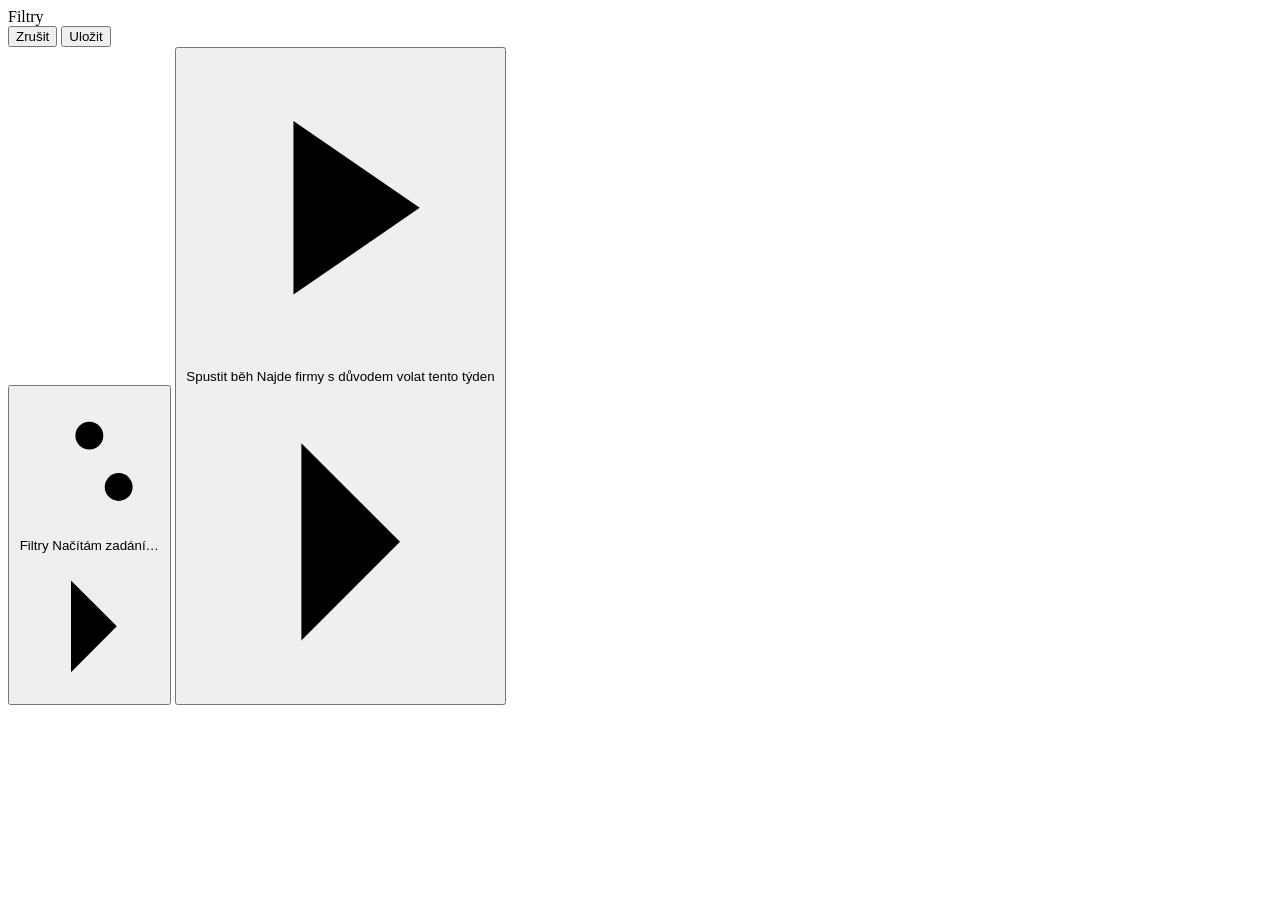
==== web/brief/index.html @ abf02b36 "deploy: a second stack on a box that already runs somebody else's site The prototype needed somewher" ====
<!DOCTYPE html>
<html lang="cs">
<head>
<meta charset="utf-8">
<meta name="viewport" content="width=device-width, initial-scale=1">
<title>icp-scout</title>
<link rel="preconnect" href="https://fonts.googleapis.com">
<link rel="preconnect" href="https://fonts.gstatic.com" crossorigin>
<link href="https://fonts.googleapis.com/css2?family=Montserrat:wght@300;400;500&display=swap" rel="stylesheet">
<link rel="stylesheet" href="style.css?v=2">
</head>
<body>

<!-- Fixed to the corner rather than placed in the flow: it belongs to the
     session, not to either of the two things on the page, and putting it
     next to one of them would read as that one's caption. -->
<div class="since" id="since" hidden>
  <span class="since-label">Poslední běh</span>
  <span class="since-value" id="since-value">—</span>
</div>

<main class="stage">

  <div class="shell">

    <section class="panel" id="panel" aria-hidden="true">
      <header class="panel-head">
        <button class="back" id="back" type="button" aria-label="Zpět" hidden>
          <svg viewBox="0 0 16 16" aria-hidden="true"><path d="M10 3L5 8l5 5"/></svg>
        </button>
        <span class="panel-title" id="panel-title">Filtry</span>
        <span class="panel-count" id="panel-count"></span>
      </header>

      <div class="panel-body" id="panel-body"></div>

      <footer class="panel-foot" id="panel-foot">
        <button class="cancel" id="cancel" type="button">Zrušit</button>
        <span class="discard" id="discard"></span>
        <button class="save" id="save" type="button">Uložit</button>
      </footer>
    </section>

    <!-- Two separate controls, deliberately not one bar. Editing the brief
         and spending a run on it are different decisions: the first is
         reversible and happens often, the second takes minutes and writes
         the week. Sharing a container implied one was the other's submit
         button, which it never was. -->
    <button class="tile tile--filters" id="gear" type="button" aria-expanded="false">
      <span class="tile-icon">
        <svg viewBox="0 0 20 20" aria-hidden="true">
          <path d="M3 6.5h5M12 6.5h5M3 13.5h9M16 13.5h1"/>
          <circle cx="10" cy="6.5" r="1.9"/>
          <circle cx="14" cy="13.5" r="1.9"/>
        </svg>
      </span>
      <span class="tile-text">
        <span class="tile-title">Filtry</span>
        <span class="tile-sub" id="summary">Načítám zadání…</span>
      </span>
      <span class="tile-open">
        <svg viewBox="0 0 16 16" aria-hidden="true"><path d="M6 3l5 5-5 5"/></svg>
      </span>
    </button>

    <button class="tile tile--run" id="run" type="button">
      <span class="tile-icon">
        <svg class="run-glyph" viewBox="0 0 20 20" aria-hidden="true"><path d="M7 4.5l8 5.5-8 5.5V4.5z"/></svg>
        <span class="run-spinner" aria-hidden="true"></span>
      </span>
      <span class="tile-text">
        <span class="tile-title" id="run-title">Spustit běh</span>
        <span class="tile-sub" id="run-sub">Najde firmy s důvodem volat tento týden</span>
      </span>
      <span class="tile-open">
        <svg viewBox="0 0 16 16" aria-hidden="true"><path d="M6 3l5 5-5 5"/></svg>
      </span>
    </button>

  </div>

</main>

<script src="app.js?v=2"></script>
</body>
</html>
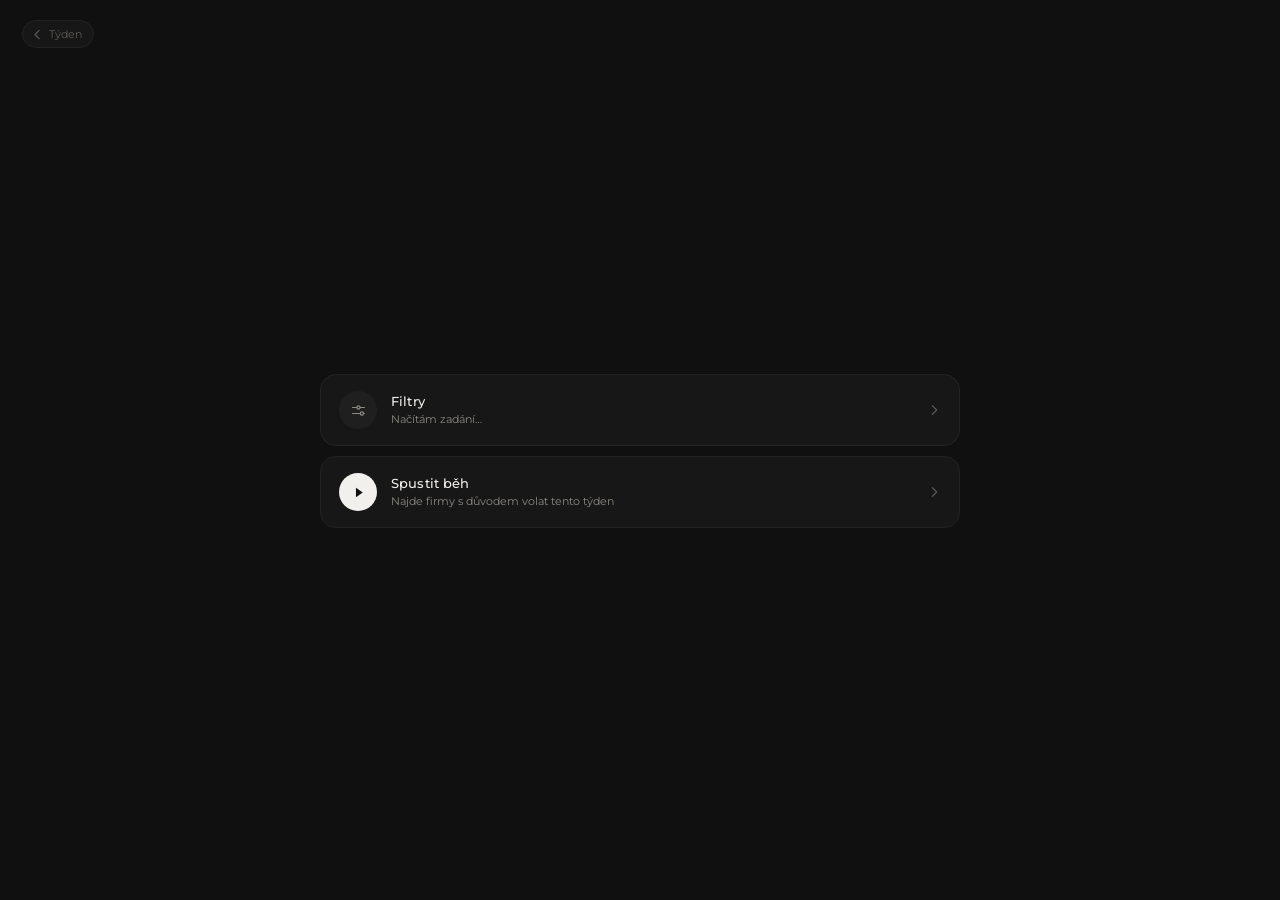
==== commit c0bba891: "web: the week is the page the app opens on The brief was the front page and nothing on it led to the" ====
--- a/web/brief/index.html
+++ b/web/brief/index.html
@@ -7,9 +7,17 @@
 <link rel="preconnect" href="https://fonts.googleapis.com">
 <link rel="preconnect" href="https://fonts.gstatic.com" crossorigin>
 <link href="https://fonts.googleapis.com/css2?family=Montserrat:wght@300;400;500&display=swap" rel="stylesheet">
-<link rel="stylesheet" href="style.css?v=2">
+<link rel="stylesheet" href="../style.css?v=3">
 </head>
 <body>
+
+<!-- This screen is now reached from the week rather than the other way
+     round, so it needs the way back. Same pill, same corner as the
+     navigation there. -->
+<a class="home" href="/">
+  <svg viewBox="0 0 16 16" aria-hidden="true"><path d="M10 3L5 8l5 5"/></svg>
+  <span>Týden</span>
+</a>
 
 <!-- Fixed to the corner rather than placed in the flow: it belongs to the
      session, not to either of the two things on the page, and putting it
@@ -81,6 +89,7 @@
 
 </main>
 
-<script src="app.js?v=2"></script>
+<script src="../run-control.js?v=1"></script>
+<script src="../app.js?v=3"></script>
 </body>
 </html>
--- a/web/style.css
+++ b/web/style.css
@@ -0,0 +1,617 @@
+:root {
+  --bg: #101010;
+  --ink: #f2f0ec;
+  --ink-dim: #8d8a85;
+  --ink-faint: #5e5b57;
+  --line: #232323;
+  --line-soft: #1c1c1c;
+  --surface: #171717;
+  --surface-hi: #1e1e1e;
+  --accent: #f2f0ec;
+  --warn: #c98a4b;
+  --ease: cubic-bezier(0.22, 0.61, 0.24, 1);
+}
+
+* { box-sizing: border-box; margin: 0; padding: 0; }
+
+/* An explicit display value on a class beats the [hidden] default, so
+   say it once here rather than guarding every rule below. */
+[hidden] { display: none !important; }
+
+html, body { height: 100%; }
+
+body {
+  background: var(--bg);
+  color: var(--ink);
+  font-family: Montserrat, system-ui, sans-serif;
+  font-weight: 400;
+  font-size: 14px;
+  -webkit-font-smoothing: antialiased;
+}
+
+.stage {
+  min-height: 100%;
+  display: flex;
+  align-items: center;
+  justify-content: center;
+  padding: 48px 24px;
+}
+
+.shell { width: 100%; max-width: 640px; }
+
+/* tiles --------------------------------------------------------------- */
+
+/* Two of these, with a gap between them, and that gap is the point: one
+   edits the brief, the other spends minutes of work on it. They are the
+   same shape because they are the same kind of thing - a place to press -
+   and separate boxes because they are not steps of one action. */
+.tile {
+  position: relative;
+  z-index: 2;
+  width: 100%;
+  display: flex;
+  align-items: center;
+  gap: 14px;
+  padding: 16px 18px;
+  text-align: left;
+  background: var(--surface);
+  border: 1px solid var(--line);
+  border-radius: 16px;
+  color: var(--ink);
+  font: inherit;
+  cursor: pointer;
+  transition: border-color 160ms var(--ease), background 160ms var(--ease);
+}
+
+.tile + .tile { margin-top: 10px; }
+.tile:hover { border-color: #2e2e2e; background: var(--surface-hi); }
+.tile:focus-visible { outline: 1px solid var(--ink-dim); outline-offset: 2px; }
+
+.tile-icon {
+  position: relative;
+  flex: none;
+  width: 38px;
+  height: 38px;
+  display: grid;
+  place-items: center;
+  border-radius: 50%;
+  background: #1f1f1f;
+  color: var(--ink-dim);
+}
+
+.tile-icon svg {
+  width: 17px;
+  height: 17px;
+  fill: none;
+  stroke: currentColor;
+  stroke-width: 1.4;
+  stroke-linecap: round;
+  stroke-linejoin: round;
+}
+
+.tile:hover .tile-icon { color: var(--ink); }
+
+.tile-text { flex: 1; min-width: 0; }
+
+.tile-title {
+  display: block;
+  font-size: 13px;
+  font-weight: 500;
+  letter-spacing: 0.01em;
+}
+
+.tile-sub {
+  display: block;
+  margin-top: 3px;
+  color: var(--ink-dim);
+  font-size: 11px;
+  line-height: 1.45;
+}
+
+.tile-sub b { color: var(--ink); font-weight: 500; }
+
+.tile-open {
+  flex: none;
+  display: grid;
+  place-items: center;
+  color: var(--ink-faint);
+  transition: transform 160ms var(--ease), color 160ms var(--ease);
+}
+
+.tile-open svg {
+  width: 14px;
+  height: 14px;
+  fill: none;
+  stroke: currentColor;
+  stroke-width: 1.4;
+  stroke-linecap: round;
+  stroke-linejoin: round;
+}
+
+.tile:hover .tile-open { color: var(--ink-dim); transform: translateX(2px); }
+
+/* The chevron turns to point at the panel it opened, so the tile says
+   which state it is in without a second label. */
+.tile--filters[aria-expanded="true"] .tile-open { transform: rotate(90deg); }
+.tile--filters[aria-expanded="true"] .tile-icon { color: var(--ink); }
+
+/* The run tile is the only filled control on the page: there is one
+   action here worth pressing, and the brief above it is a detour. */
+.tile--run .tile-icon { background: var(--ink); color: var(--bg); }
+.tile--run .tile-icon svg { fill: currentColor; stroke: none; }
+.tile--run:hover .tile-icon { color: var(--bg); }
+
+.tile--run[data-failed="1"] .tile-sub { color: var(--warn); }
+
+/* Busy: the tile stops being a button and becomes a status line. Pointer
+   events stay off until the run reports back, so a second press cannot
+   queue a second run behind the first. */
+.tile--run[data-busy="1"] { cursor: progress; pointer-events: none; }
+.tile--run[data-busy="1"] .tile-open { opacity: 0; }
+.tile--run[data-busy="1"] .run-glyph { opacity: 0; }
+.tile--run[data-busy="1"] .run-spinner { opacity: 1; }
+
+.run-glyph { transition: opacity 160ms var(--ease); }
+
+.run-spinner {
+  position: absolute;
+  width: 17px;
+  height: 17px;
+  border-radius: 50%;
+  border: 1.5px solid rgb(16 16 16 / 25%);
+  border-top-color: var(--bg);
+  opacity: 0;
+  transition: opacity 160ms var(--ease);
+  animation: spin 700ms linear infinite;
+}
+
+@keyframes spin { to { transform: rotate(360deg); } }
+
+/* Shared, not local: web/week/week.css animates .wk-card with this by
+   name rather than declaring a second copy of the same four lines. It
+   outlived the .result-card rules it was written for - deleting it with
+   them silently removed the week's entrance animation. */
+@keyframes result-in {
+  from { opacity: 0; transform: translateY(5px); }
+  to { opacity: 1; transform: translateY(0); }
+}
+
+/* home ---------------------------------------------------------------- */
+
+/* The way back to the week. The brief used to be the front page and had
+   nowhere to go; now it is the second screen and this is how it is left.
+   Same shape as .wk-pill in week/week.css - two files because the two
+   pages load different stylesheets, and one shared rule for four
+   declarations would mean loading the week's CSS here for nothing. */
+.home {
+  position: fixed;
+  top: 20px;
+  left: 22px;
+  z-index: 4;
+  display: inline-flex;
+  align-items: center;
+  gap: 5px;
+  padding: 6px 11px 6px 8px;
+  border: 1px solid var(--line);
+  border-radius: 999px;
+  background: var(--surface);
+  color: var(--ink-faint);
+  font-size: 11px;
+  text-decoration: none;
+  transition: color 160ms var(--ease), border-color 160ms var(--ease);
+}
+
+.home svg {
+  width: 13px;
+  height: 13px;
+  fill: none;
+  stroke: currentColor;
+  stroke-width: 1.5;
+  stroke-linecap: round;
+  stroke-linejoin: round;
+}
+
+.home:hover { color: var(--ink); border-color: #2e2e2e; }
+.home:focus-visible { outline: 1px solid var(--ink-dim); outline-offset: 2px; }
+
+/* The panel is centred and can reach the top on a short screen, so the
+   link stops floating over it and rides with the content instead. */
+@media (max-width: 760px) {
+  .home { position: static; display: inline-flex; margin: 0 0 14px 2px; }
+}
+
+/* since --------------------------------------------------------------- */
+
+.since {
+  position: fixed;
+  top: 20px;
+  right: 22px;
+  z-index: 3;
+  display: flex;
+  flex-direction: column;
+  align-items: flex-end;
+  gap: 2px;
+  pointer-events: none;
+}
+
+.since-label {
+  color: var(--ink-faint);
+  font-size: 9px;
+  letter-spacing: 0.12em;
+  text-transform: uppercase;
+}
+
+.since-value { color: var(--ink-dim); font-size: 11px; }
+
+/* panel -------------------------------------------------------------- */
+
+.panel {
+  overflow: hidden;
+  max-height: 0;
+  opacity: 0;
+  margin-bottom: 0;
+  background: var(--surface);
+  border: 1px solid var(--line);
+  border-radius: 16px;
+  transition:
+    max-height 260ms var(--ease),
+    opacity 130ms var(--ease),
+    margin-bottom 260ms var(--ease);
+
+  /* Opening the panel moves the bar, which means the pointer that just
+     clicked the gear ends up over a list row. Ignoring clicks until the
+     box has settled keeps that from registering as a selection. */
+  pointer-events: none;
+}
+
+.panel[data-open="1"] { opacity: 1; margin-bottom: 10px; }
+.panel[data-settled="1"] { pointer-events: auto; }
+
+.panel-head {
+  display: flex;
+  align-items: center;
+  gap: 10px;
+  height: 46px;
+  padding: 0 16px;
+  border-bottom: 1px solid var(--line-soft);
+}
+
+.panel-title {
+  font-size: 12px;
+  font-weight: 500;
+  letter-spacing: 0.08em;
+  text-transform: uppercase;
+  color: var(--ink-dim);
+  overflow: hidden;
+  text-overflow: ellipsis;
+  white-space: nowrap;
+}
+
+.panel-count {
+  margin-left: auto;
+  padding-left: 12px;
+  font-size: 12px;
+  color: var(--ink-faint);
+  font-variant-numeric: tabular-nums;
+  white-space: nowrap;
+}
+
+.back {
+  flex: none;
+  width: 22px;
+  height: 22px;
+  margin-left: -6px;
+  display: grid;
+  place-items: center;
+  border: 0;
+  border-radius: 6px;
+  background: transparent;
+  color: var(--ink-dim);
+  cursor: pointer;
+  transition: color 140ms var(--ease), background 140ms var(--ease);
+}
+
+.back svg {
+  width: 14px;
+  height: 14px;
+  fill: none;
+  stroke: currentColor;
+  stroke-width: 1.5;
+  stroke-linecap: round;
+  stroke-linejoin: round;
+}
+
+.back:hover { color: var(--ink); background: var(--surface-hi); }
+
+.panel-body {
+  max-height: 328px;
+  overflow-y: auto;
+  overscroll-behavior: contain;
+  transition: opacity 110ms var(--ease), transform 170ms var(--ease);
+}
+
+/* A view change moves in the direction it means: deeper leaves to the
+   left and arrives from the right, back does the reverse. */
+.panel-body[data-phase="leave"] { opacity: 0; }
+.panel-body[data-phase="enter"] { opacity: 0; }
+.panel-body[data-phase="in"] { opacity: 1; transform: none; }
+
+.panel-body[data-dir="forward"][data-phase="leave"] { transform: translateX(-10px); }
+.panel-body[data-dir="forward"][data-phase="enter"] { transform: translateX(12px); }
+.panel-body[data-dir="back"][data-phase="leave"] { transform: translateX(10px); }
+.panel-body[data-dir="back"][data-phase="enter"] { transform: translateX(-12px); }
+
+.panel-body::-webkit-scrollbar { width: 8px; }
+.panel-body::-webkit-scrollbar-thumb { background: #2a2a2a; border-radius: 4px; }
+.panel-body::-webkit-scrollbar-track { background: transparent; }
+
+/* rows --------------------------------------------------------------- */
+
+.row {
+  display: flex;
+  align-items: center;
+  gap: 12px;
+  width: 100%;
+  padding: 11px 16px;
+  border: 0;
+  background: transparent;
+  color: var(--ink);
+  font: inherit;
+  text-align: left;
+  cursor: pointer;
+  transition: background 120ms var(--ease);
+}
+
+.row:hover { background: var(--surface-hi); }
+
+.row-label { flex: 1; min-width: 0; }
+
+.row-name {
+  display: block;
+  font-size: 13px;
+  line-height: 1.35;
+  overflow: hidden;
+  text-overflow: ellipsis;
+  white-space: nowrap;
+}
+
+.row-sub {
+  display: block;
+  margin-top: 2px;
+  font-size: 11px;
+  color: var(--ink-faint);
+  letter-spacing: 0.02em;
+}
+
+.row-count {
+  flex: none;
+  font-size: 12px;
+  color: var(--ink-faint);
+  font-variant-numeric: tabular-nums;
+}
+
+.row-open {
+  flex: none;
+  width: 20px;
+  height: 20px;
+  display: grid;
+  place-items: center;
+  border: 0;
+  border-radius: 5px;
+  background: transparent;
+  color: var(--ink-faint);
+  cursor: pointer;
+}
+
+.row-open svg {
+  width: 13px;
+  height: 13px;
+  fill: none;
+  stroke: currentColor;
+  stroke-width: 1.5;
+  stroke-linecap: round;
+  stroke-linejoin: round;
+}
+
+.row-open:hover { color: var(--ink); background: #262626; }
+
+/* A row with nothing to open still needs the width, or its count and
+   the one above it would not line up. */
+.row-open-spacer { flex: none; width: 20px; }
+
+.box {
+  flex: none;
+  width: 16px;
+  height: 16px;
+  border: 1px solid #3a3a3a;
+  border-radius: 4px;
+  display: grid;
+  place-items: center;
+  transition: background 120ms var(--ease), border-color 120ms var(--ease);
+}
+
+.box svg {
+  width: 10px;
+  height: 10px;
+  fill: none;
+  stroke: var(--bg);
+  stroke-width: 2.2;
+  stroke-linecap: round;
+  stroke-linejoin: round;
+  opacity: 0;
+}
+
+.box[data-state="on"] { background: var(--accent); border-color: var(--accent); }
+.box[data-state="on"] svg { opacity: 1; }
+
+.box[data-state="some"] { border-color: var(--accent); }
+.box[data-state="some"]::after {
+  content: "";
+  width: 8px;
+  height: 1.5px;
+  background: var(--accent);
+  border-radius: 1px;
+}
+
+.group-head {
+  padding: 14px 16px 4px;
+  font-size: 11px;
+  letter-spacing: 0.08em;
+  text-transform: uppercase;
+  color: var(--ink-faint);
+}
+
+.divider { height: 1px; background: var(--line-soft); margin: 6px 0; }
+
+/* custom radius ------------------------------------------------------ */
+
+.segmented {
+  display: flex;
+  gap: 3px;
+  margin: 10px 16px 6px;
+  padding: 3px;
+  background: #131313;
+  border: 1px solid var(--line);
+  border-radius: 10px;
+}
+
+.seg-item {
+  flex: 1;
+  height: 30px;
+  border: 0;
+  border-radius: 7px;
+  background: transparent;
+  color: var(--ink-faint);
+  font: inherit;
+  font-size: 12px;
+  font-weight: 500;
+  cursor: pointer;
+  transition: background 140ms var(--ease), color 140ms var(--ease);
+}
+
+.seg-item:hover { color: var(--ink-dim); }
+.seg-item[aria-pressed="true"] { background: var(--surface-hi); color: var(--ink); }
+.seg-item[aria-pressed="true"]:hover { color: var(--ink); }
+
+.field-set { padding: 6px 16px 18px; }
+
+.field { margin-top: 12px; }
+
+.field-label {
+  display: block;
+  margin-bottom: 6px;
+  font-size: 11px;
+  letter-spacing: 0.06em;
+  text-transform: uppercase;
+  color: var(--ink-faint);
+}
+
+.field input {
+  width: 100%;
+  height: 36px;
+  padding: 0 11px;
+  background: #131313;
+  border: 1px solid var(--line);
+  border-radius: 8px;
+  color: var(--ink);
+  font: inherit;
+  font-size: 13px;
+  outline: 0;
+  transition: border-color 140ms var(--ease);
+}
+
+.field input:focus { border-color: #333; }
+.field input::placeholder { color: var(--ink-faint); }
+
+/* Suggestions sit in the flow under the input rather than floating above
+   it: the panel already animates its own height, so growing the list
+   costs nothing and never clips inside the scroll area. */
+.suggest:not(:empty) {
+  margin-top: 6px;
+  border: 1px solid var(--line);
+  border-radius: 8px;
+  overflow: hidden;
+}
+
+.suggest-item {
+  display: block;
+  width: 100%;
+  padding: 9px 11px;
+  border: 0;
+  border-bottom: 1px solid var(--line-soft);
+  background: #131313;
+  color: var(--ink);
+  font: inherit;
+  font-size: 13px;
+  text-align: left;
+  cursor: pointer;
+  transition: background 110ms var(--ease);
+}
+
+.suggest-item:last-child { border-bottom: 0; }
+.suggest-item:hover { background: var(--surface-hi); }
+
+/* footer ------------------------------------------------------------- */
+
+/* The footer used to vanish via [hidden] (display:none), which cannot
+   transition - the button popped out instantly while the panel box
+   shrank around it a moment later. Animating its own box height keeps
+   the two in step, so the row and the box settle together. */
+/* No transition of its own: the panel is what animates, and because the
+   panel clips its overflow the footer is revealed by that growth. When
+   the footer animated its own max-height too, sizePanel() measured it
+   mid-flight and the panel came out too short - the buttons showed up
+   half-height on the first click and only settled on the second. */
+.panel-foot {
+  display: flex;
+  align-items: center;
+  justify-content: space-between;
+  padding: 7px 20px;
+  border-top: 1px solid var(--line-soft);
+}
+
+/* Sits between the two corner buttons - space-between still pins them
+   to the edges even when this is empty and contributes no width. */
+.discard {
+  min-width: 0;
+  font-size: 12px;
+  color: var(--warn);
+  overflow: hidden;
+  text-overflow: ellipsis;
+  white-space: nowrap;
+}
+
+.cancel, .save {
+  flex: none;
+  height: 34px;
+  padding: 0 22px;
+  border-radius: 8px;
+  font: inherit;
+  font-size: 12px;
+  font-weight: 500;
+  letter-spacing: 0.02em;
+  cursor: pointer;
+}
+
+.cancel {
+  border: 1px solid var(--line);
+  background: transparent;
+  color: var(--ink-dim);
+  transition: color 140ms var(--ease), border-color 140ms var(--ease), background 140ms var(--ease);
+}
+
+.cancel:hover { color: var(--ink); border-color: #3a3a3a; background: var(--surface-hi); }
+
+/* The button is only in the DOM's meaningful state when there is
+   something to save - no disabled variant needed, presence is the state. */
+.save {
+  border: 1px solid var(--accent);
+  background: var(--accent);
+  color: var(--bg);
+  transition: opacity 140ms var(--ease);
+}
+
+.save:hover { opacity: 0.86; }
+
+/* summary ------------------------------------------------------------ */
+
